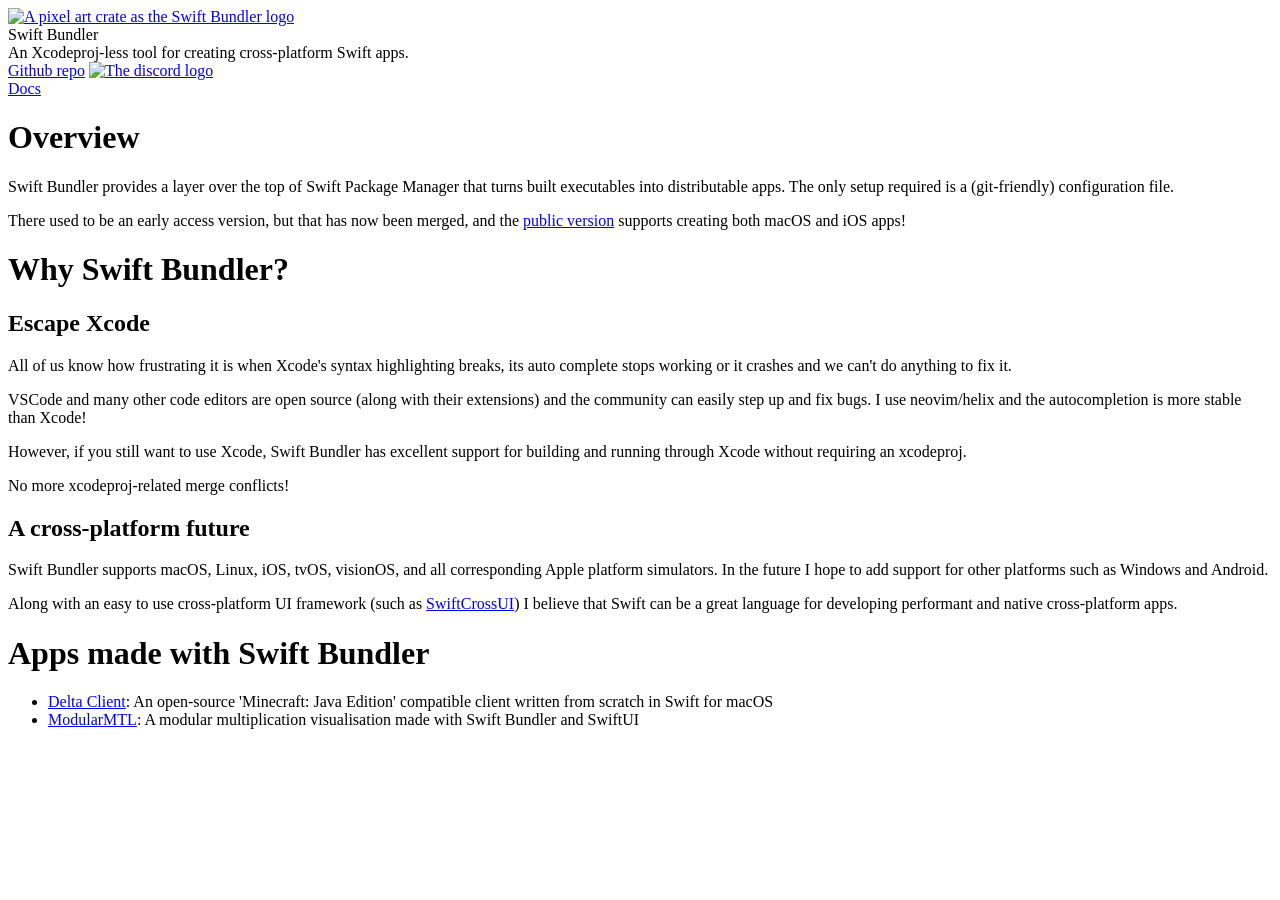
==== index.html @ d603402b "Update Discord link to moreSwift Discord server" ====
<html>
  <head>
    <title>Swift Bundler</title>
    <link rel="icon" href="favicon.ico?v=1">
    <link rel="stylesheet" href="css/main.css">
    <link rel="preconnect" href="https://fonts.googleapis.com">
    <link rel="preconnect" href="https://fonts.gstatic.com" crossorigin>
    <link href="https://fonts.googleapis.com/css2?family=Montserrat:wght@500;600&family=Work+Sans:wght@400;600&display=swap" rel="stylesheet">
  </head>
  <body>
    <a href="/"><img id="logo" src="image/logo.png" alt="A pixel art crate as the Swift Bundler logo"></a>
    <div id="title">Swift Bundler</div>
    <div id="blurb">An Xcodeproj-less tool for creating cross-platform Swift apps.</div>

    <div id="button-row">
      <a class="button" id="github-button" href="https://github.com/moreSwift/swift-bundler">Github repo</a>
      <a class="button" id="discord-button" href="https://moreswift.dev/discord">
        <img src="image/discord.png" alt="The discord logo">
      </a>
    </div>
    <a id="docs-link" href="documentation/swift-bundler">Docs</a>

    <h1>Overview</h1>
    <p>Swift Bundler provides a layer over the top of Swift Package Manager that turns built executables into distributable apps. The only setup required is a (git-friendly) configuration file.</p>
    <p>There used to be an early access version, but that has now been merged, and the <a href="https://github.com/moreSwift/swift-bundler">public version</a> supports creating both macOS and iOS apps!</p>

    <h1>Why Swift Bundler?</h1>
    
    <h2>Escape Xcode</h2>
    <p>All of us know how frustrating it is when Xcode's syntax highlighting breaks, its auto complete stops working or it crashes and we can't do anything to fix it.</p>
    <p>VSCode and many other code editors are open source (along with their extensions) and the community can easily step up and fix bugs. I use neovim/helix and the autocompletion is more stable than Xcode!</p>
    <p>However, if you still want to use Xcode, Swift Bundler has excellent support for building and running through Xcode without requiring an xcodeproj.</p>
    <p>No more xcodeproj-related merge conflicts!</p>

    <h2>A cross-platform future</h2>
    <p>Swift Bundler supports macOS, Linux, iOS, tvOS, visionOS, and all corresponding Apple platform simulators. In the future I hope to add support for other platforms such as Windows and Android.</p>
    <p>Along with an easy to use cross-platform UI framework (such as <a href="https://github.com/moreSwift/swift-cross-ui">SwiftCrossUI</a>) I believe that Swift can be a great language for developing performant and native cross-platform apps.</p>

    <h1>Apps made with Swift Bundler</h1>
    <ul>
      <li><a href="https://deltaclient.app">Delta Client</a>: An open-source 'Minecraft: Java Edition' compatible client written from scratch in Swift for macOS</li>
      <li><a href="https://github.com/JezewskiG/ModularMTL">ModularMTL</a>: A modular multiplication visualisation made with Swift Bundler and SwiftUI</li>
    </ul>
  </body>
</html>
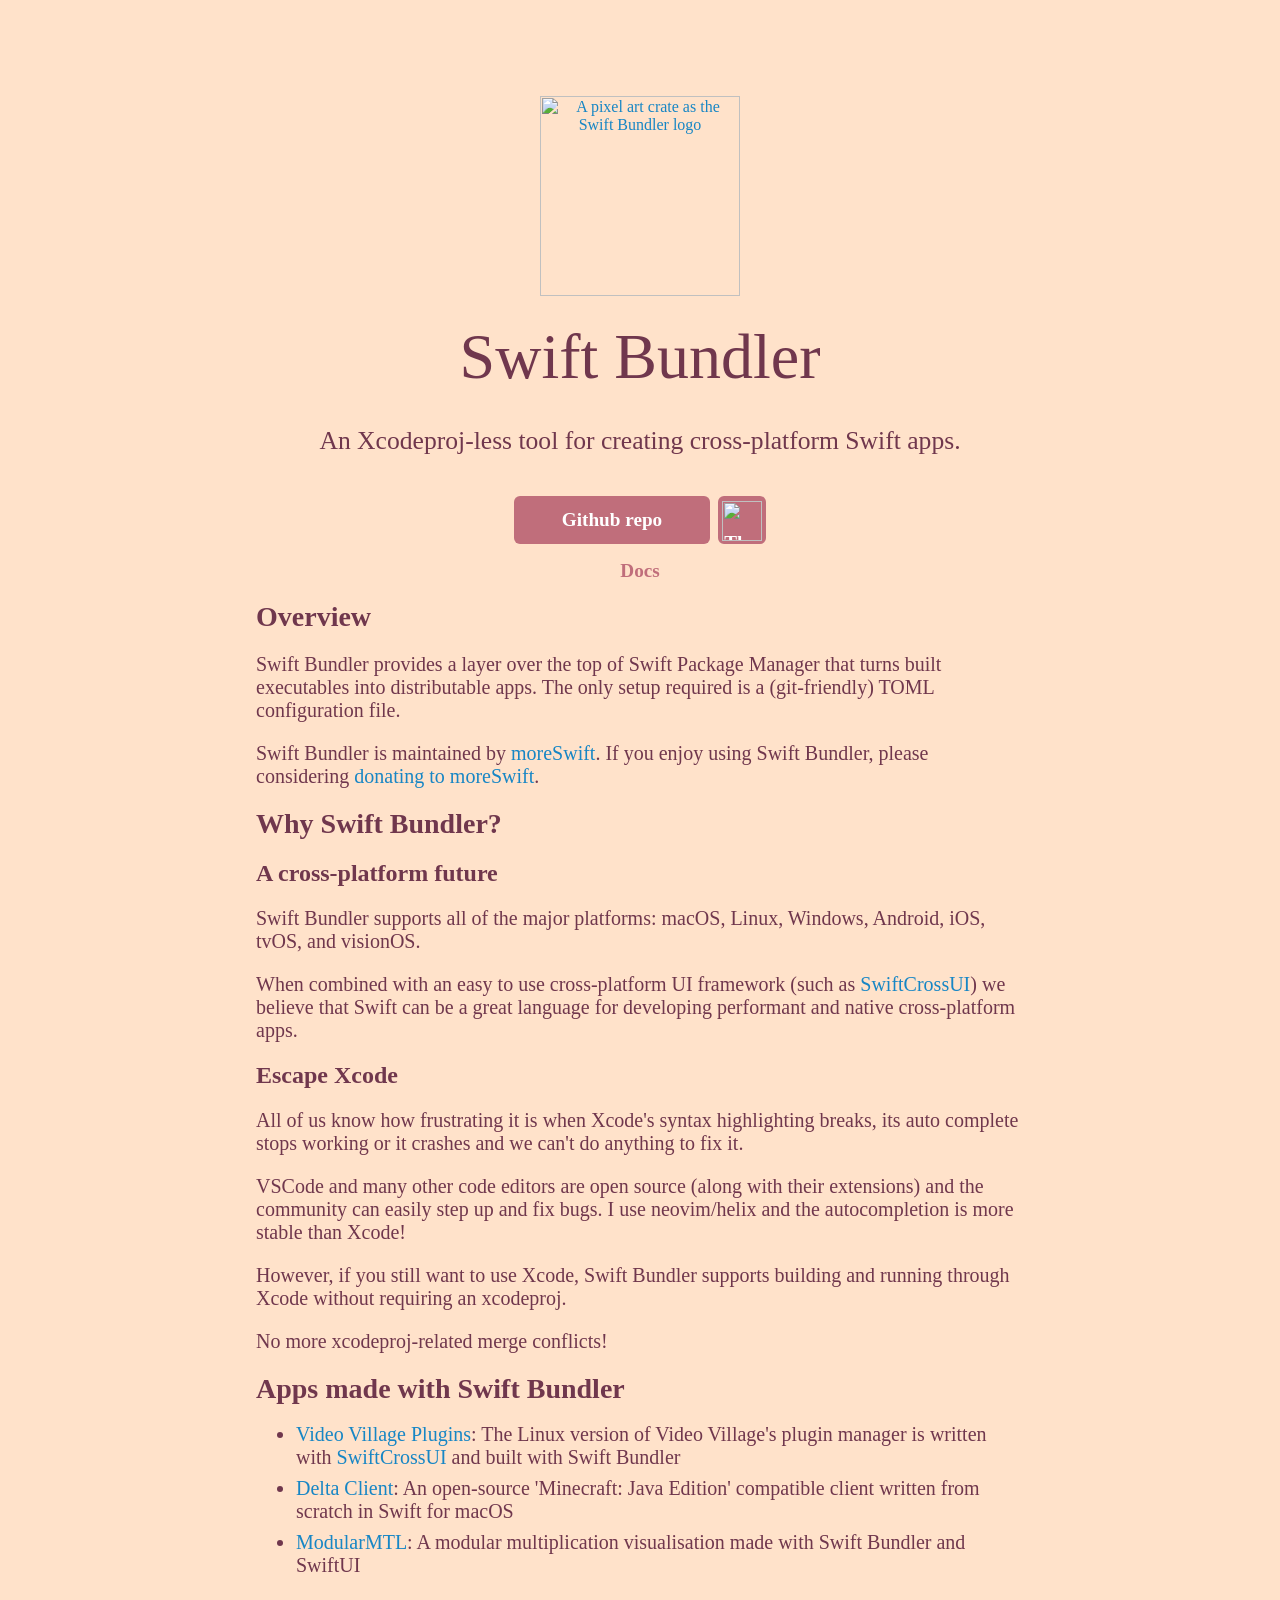
==== commit d1ef6235: "Update the Swift Bundler home page info, sponsors link, and styling" ====
--- a/index.html
+++ b/index.html
@@ -21,23 +21,24 @@
     <a id="docs-link" href="documentation/swift-bundler">Docs</a>
 
     <h1>Overview</h1>
-    <p>Swift Bundler provides a layer over the top of Swift Package Manager that turns built executables into distributable apps. The only setup required is a (git-friendly) configuration file.</p>
-    <p>There used to be an early access version, but that has now been merged, and the <a href="https://github.com/moreSwift/swift-bundler">public version</a> supports creating both macOS and iOS apps!</p>
+    <p>Swift Bundler provides a layer over the top of Swift Package Manager that turns built executables into distributable apps. The only setup required is a (git-friendly) TOML configuration file.</p>
+    <p>Swift Bundler is maintained by <a href="https://github.com/moreSwift">moreSwift</a>. If you enjoy using Swift Bundler, please considering <a href="https://opencollective.com/moreswift">donating to moreSwift</a>.</p>
 
     <h1>Why Swift Bundler?</h1>
     
+    <h2>A cross-platform future</h2>
+    <p>Swift Bundler supports all of the major platforms: macOS, Linux, Windows, Android, iOS, tvOS, and visionOS.</p>
+    <p>When combined with an easy to use cross-platform UI framework (such as <a href="https://swiftcrossui.dev">SwiftCrossUI</a>) we believe that Swift can be a great language for developing performant and native cross-platform apps.</p>
+
     <h2>Escape Xcode</h2>
     <p>All of us know how frustrating it is when Xcode's syntax highlighting breaks, its auto complete stops working or it crashes and we can't do anything to fix it.</p>
     <p>VSCode and many other code editors are open source (along with their extensions) and the community can easily step up and fix bugs. I use neovim/helix and the autocompletion is more stable than Xcode!</p>
-    <p>However, if you still want to use Xcode, Swift Bundler has excellent support for building and running through Xcode without requiring an xcodeproj.</p>
+    <p>However, if you still want to use Xcode, Swift Bundler supports building and running through Xcode without requiring an xcodeproj.</p>
     <p>No more xcodeproj-related merge conflicts!</p>
-
-    <h2>A cross-platform future</h2>
-    <p>Swift Bundler supports macOS, Linux, iOS, tvOS, visionOS, and all corresponding Apple platform simulators. In the future I hope to add support for other platforms such as Windows and Android.</p>
-    <p>Along with an easy to use cross-platform UI framework (such as <a href="https://github.com/moreSwift/swift-cross-ui">SwiftCrossUI</a>) I believe that Swift can be a great language for developing performant and native cross-platform apps.</p>
 
     <h1>Apps made with Swift Bundler</h1>
     <ul>
+      <li><a href="https://videovillage.com/">Video Village Plugins</a>: The Linux version of Video Village's plugin manager is written with <a href="https://swiftcrossui.dev">SwiftCrossUI</a> and built with Swift Bundler</li>
       <li><a href="https://deltaclient.app">Delta Client</a>: An open-source 'Minecraft: Java Edition' compatible client written from scratch in Swift for macOS</li>
       <li><a href="https://github.com/JezewskiG/ModularMTL">ModularMTL</a>: A modular multiplication visualisation made with Swift Bundler and SwiftUI</li>
     </ul>
--- a/css/main.css
+++ b/css/main.css
@@ -0,0 +1,181 @@
+:root {
+  --main-bg-color: #ffe2ca;
+  --main-fg-color: #70374d;
+  --button-bg-color: #c06e7b;
+  --button-fg-color: var(--main-bg-color);
+}
+
+html,
+body {
+  margin: 0;
+  padding: 0;
+  font-family: "Work sans";
+}
+
+html {
+  background: var(--main-bg-color);
+  color: var(--main-fg-color);
+  -webkit-text-size-adjust: none;
+}
+
+body {
+  max-width: 100ch;
+  margin: auto;
+  margin-bottom: 6rem;
+  margin-top: 6rem;
+}
+
+#logo,
+#title {
+  margin: auto;
+  display: block;
+  text-align: center;
+}
+
+#logo {
+  width: 12.5rem;
+  height: 12.5rem;
+}
+
+#title {
+  font-size: 4rem;
+  font-weight: medium;
+  margin-top: 1.5rem;
+  margin-bottom: 2rem;
+}
+
+#blurb {
+  font-size: 1.6rem;
+  margin-bottom: 2.5rem;
+  text-align: center;
+}
+
+#button-row {
+  display: flex;
+  flex-direction: row;
+  justify-content: center;
+  margin-bottom: 1rem;
+}
+
+#docs-link {
+  display: block;
+  text-align: center;
+  color: var(--button-bg-color);
+  font-weight: bold;
+  font-size: 1.2rem;
+  margin-bottom: 1rem;
+  font-family: "Montserrat";
+}
+
+.button {
+  background: var(--button-bg-color);
+  color: white;
+  border-radius: 6px;
+  height: 3rem;
+  display: inline-block;
+  text-decoration: none;
+  padding: 0 3rem;
+  line-height: 3rem;
+  font-size: 1.2rem;
+  font-family: "Montserrat";
+  font-weight: 600;
+}
+
+.button:hover {
+  filter: brightness(0.97);
+}
+
+#button-row .button {
+  margin-left: 0.25rem;
+  margin-right: 0.25rem;
+}
+
+#discord-button {
+  padding: 0;
+  width: 3rem;
+  position: relative;
+}
+
+#discord-button img {
+  width: 2.5rem;
+  height: 2.5rem;
+  top: 53%;
+  left: 50%;
+  position: absolute;
+  transform: translate(-50%, -50%);
+}
+
+#title,
+h1,
+h2 {
+  font-family: "Montserrat";
+}
+
+h1,
+h2 {
+  font-weight: 600;
+}
+
+h1 {
+  font-size: 1.75rem;
+}
+
+h2 {
+  font-size: 1.5rem;
+}
+
+p,
+li {
+  font-size: 1.25rem;
+}
+
+a {
+  text-decoration: none;
+  color: #1786c5;
+}
+
+li {
+  margin-bottom: 0.5rem;
+}
+
+/* Media queries */
+
+@media (max-width: 1280px) {
+  body {
+    width: 60vw;
+  }
+}
+
+@media (max-width: 1060px) {
+  body {
+    width: 80vw;
+  }
+
+  html {
+    font-size: 24px;
+  }
+
+  p,
+  li,
+  #blurb {
+    font-size: 1.5rem;
+  }
+}
+
+@media (max-height: 600px) {
+  #logo {
+    width: 9rem;
+    height: 9rem;
+  }
+
+  #title {
+    font-size: 3rem;
+    margin-top: 1rem;
+    margin-bottom: 1.5rem;
+  }
+
+  body {
+    margin-top: 2rem;
+    margin-bottom: 2rem;
+  }
+}
